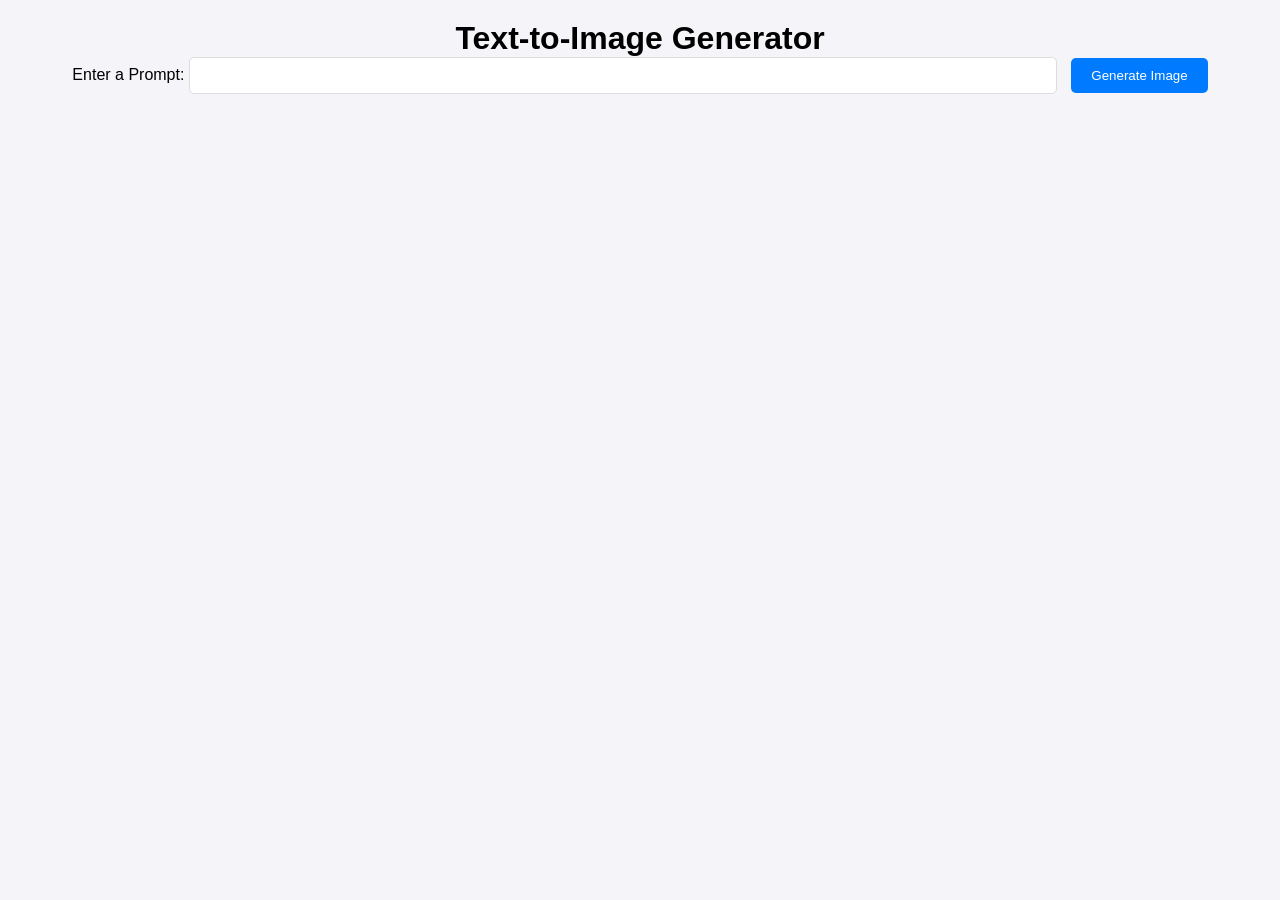
==== templates/index.html @ 59439775 "app added" ====
<!DOCTYPE html>
<html lang="en">
<head>
  <meta charset="UTF-8">
  <meta name="viewport" content="width=device-width, initial-scale=1.0">
  <title>Text-to-Image Generator</title>
  <link rel="stylesheet" href="/static/styles.css">
</head>
<body>
  <h1>Text-to-Image Generator</h1>
  <form id="prompt-form">
    <label for="prompt">Enter a Prompt:</label>
    <input type="text" id="prompt" name="prompt" required>
    <button type="submit">Generate Image</button>
  </form>

  <div id="image-container"></div>

  <script>
    document.getElementById('prompt-form').addEventListener('submit', async function (event) {
      event.preventDefault();
      const prompt = document.getElementById('prompt').value;
      const formData = new FormData();
      formData.append('prompt', prompt);

      const response = await fetch('/generate', {
        method: 'POST',
        body: formData
      });

      const result = await response.json();
      if (result.error) {
        alert(result.error);
      } else {
        document.getElementById('image-container').innerHTML = `
          <img src="${result.image_path}" alt="Generated Image">
        `;
      }
    });
  </script>
</body>
</html>
---- static/styles.css ----
/* Basic Reset */
* {
    margin: 0;
    padding: 0;
    box-sizing: border-box;
  }
  
  body {
    font-family: 'Arial', sans-serif;
    background-color: #f4f4f9;
    text-align: center;
    padding: 20px;
  }
  
  nav {
    background: #333;
    padding: 1em 0;
  }
  
  nav ul {
    list-style: none;
    display: flex;
    justify-content: center;
  }
  
  nav li {
    margin: 0 15px;
  }
  
  nav a {
    text-decoration: none;
    color: white;
    font-weight: bold;
  }
  
  .container {
    margin-top: 50px;
    width: 60%;
    margin: 50px auto;
    background: white;
    padding: 30px;
    border-radius: 8px;
    box-shadow: 0 5px 15px rgba(0, 0, 0, 0.1);
  }
  
  input[type="text"] {
    padding: 10px;
    width: 70%;
    margin-right: 10px;
    border-radius: 5px;
    border: 1px solid #ddd;
  }
  
  button {
    padding: 10px 20px;
    background-color: #007BFF;
    color: white;
    border: none;
    border-radius: 5px;
    cursor: pointer;
  }
  
  button:hover {
    background-color: #0056b3;
  }
  
  #result img {
    margin-top: 20px;
    max-width: 100%;
    border-radius: 10px;
  }
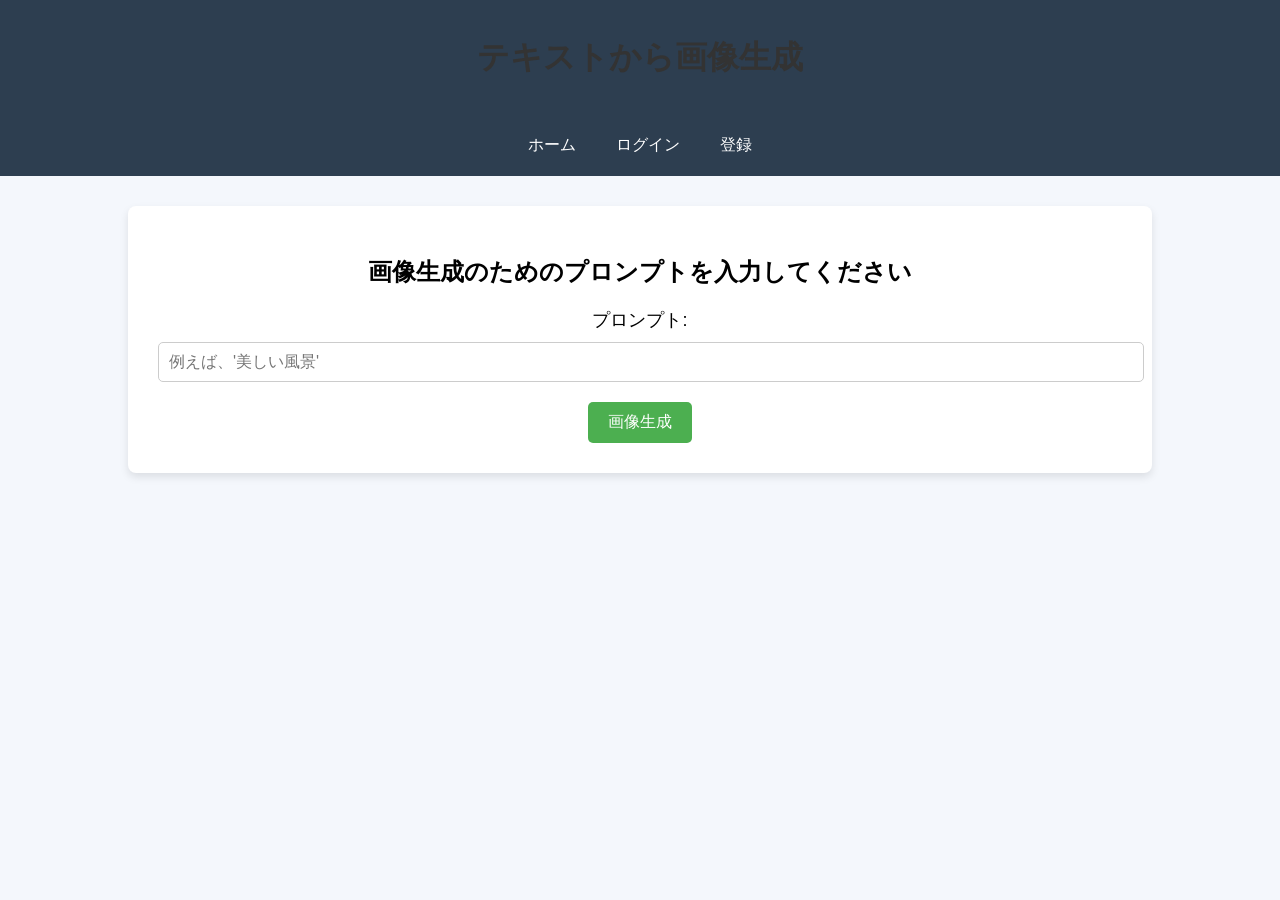
==== commit 5506657f: "UI edited" ====
--- a/templates/index.html
+++ b/templates/index.html
@@ -1,20 +1,133 @@
 <!DOCTYPE html>
-<html lang="en">
+<html lang="ja">
 <head>
   <meta charset="UTF-8">
   <meta name="viewport" content="width=device-width, initial-scale=1.0">
-  <title>Text-to-Image Generator</title>
-  <link rel="stylesheet" href="/static/styles.css">
+  <title>テキストから画像生成</title>
+  <style>
+    /* Basic styling for modern theme */
+    body {
+      font-family: 'Roboto', sans-serif;
+      background-color: #f4f7fc;
+      margin: 0;
+      padding: 0;
+    }
+
+    header {
+      background-color: #2d3e50;
+      color: white;
+      padding: 15px 30px;
+      text-align: center;
+    }
+
+    nav {
+      display: flex;
+      justify-content: center;
+      background-color: #2d3e50;
+      padding: 10px 0;
+    }
+
+    nav a {
+      color: white;
+      text-decoration: none;
+      padding: 10px 20px;
+      font-size: 16px;
+      transition: background-color 0.3s;
+    }
+
+    nav a:hover {
+      background-color: #4f5b69;
+      border-radius: 5px;
+    }
+
+    .container {
+      width: 80%;
+      margin: 30px auto;
+      text-align: center;
+    }
+
+    h1 {
+      font-size: 32px;
+      color: #333;
+      margin-bottom: 20px;
+    }
+
+    .form-container {
+      background-color: white;
+      padding: 30px;
+      border-radius: 8px;
+      box-shadow: 0 4px 8px rgba(0, 0, 0, 0.1);
+    }
+
+    label {
+      font-size: 18px;
+      margin-bottom: 10px;
+      display: block;
+    }
+
+    input[type="text"] {
+      width: 100%;
+      padding: 10px;
+      font-size: 16px;
+      border: 1px solid #ccc;
+      border-radius: 5px;
+      margin-bottom: 20px;
+    }
+
+    button {
+      background-color: #4CAF50;
+      color: white;
+      padding: 10px 20px;
+      font-size: 16px;
+      border: none;
+      border-radius: 5px;
+      cursor: pointer;
+    }
+
+    button:hover {
+      background-color: #45a049;
+    }
+
+    .image-container {
+      margin-top: 30px;
+      display: flex;
+      justify-content: center;
+    }
+
+    .image-container img {
+      max-width: 100%;
+      height: auto;
+      border-radius: 8px;
+      box-shadow: 0 4px 12px rgba(0, 0, 0, 0.1);
+    }
+  </style>
 </head>
 <body>
-  <h1>Text-to-Image Generator</h1>
-  <form id="prompt-form">
-    <label for="prompt">Enter a Prompt:</label>
-    <input type="text" id="prompt" name="prompt" required>
-    <button type="submit">Generate Image</button>
-  </form>
+  <!-- Navigation Bar -->
+  <header>
+    <h1>テキストから画像生成</h1>
+  </header>
 
-  <div id="image-container"></div>
+  <nav>
+    <a href="/">ホーム</a>
+    <a href="/login">ログイン</a>
+    <a href="/register">登録</a>
+  </nav>
+
+  <div class="container">
+    <!-- Main Content -->
+    <div class="form-container">
+      <h2>画像生成のためのプロンプトを入力してください</h2>
+      <form id="prompt-form">
+        <label for="prompt">プロンプト:</label>
+        <input type="text" id="prompt" name="prompt" required placeholder="例えば、'美しい風景'">
+        <button type="submit">画像生成</button>
+      </form>
+    </div>
+
+    <!-- Image Display -->
+    <div id="image-container" class="image-container"></div>
+  </div>
 
   <script>
     document.getElementById('prompt-form').addEventListener('submit', async function (event) {
@@ -33,7 +146,7 @@
         alert(result.error);
       } else {
         document.getElementById('image-container').innerHTML = `
-          <img src="${result.image_path}" alt="Generated Image">
+          <img src="${result.image_path}" alt="生成された画像">
         `;
       }
     });
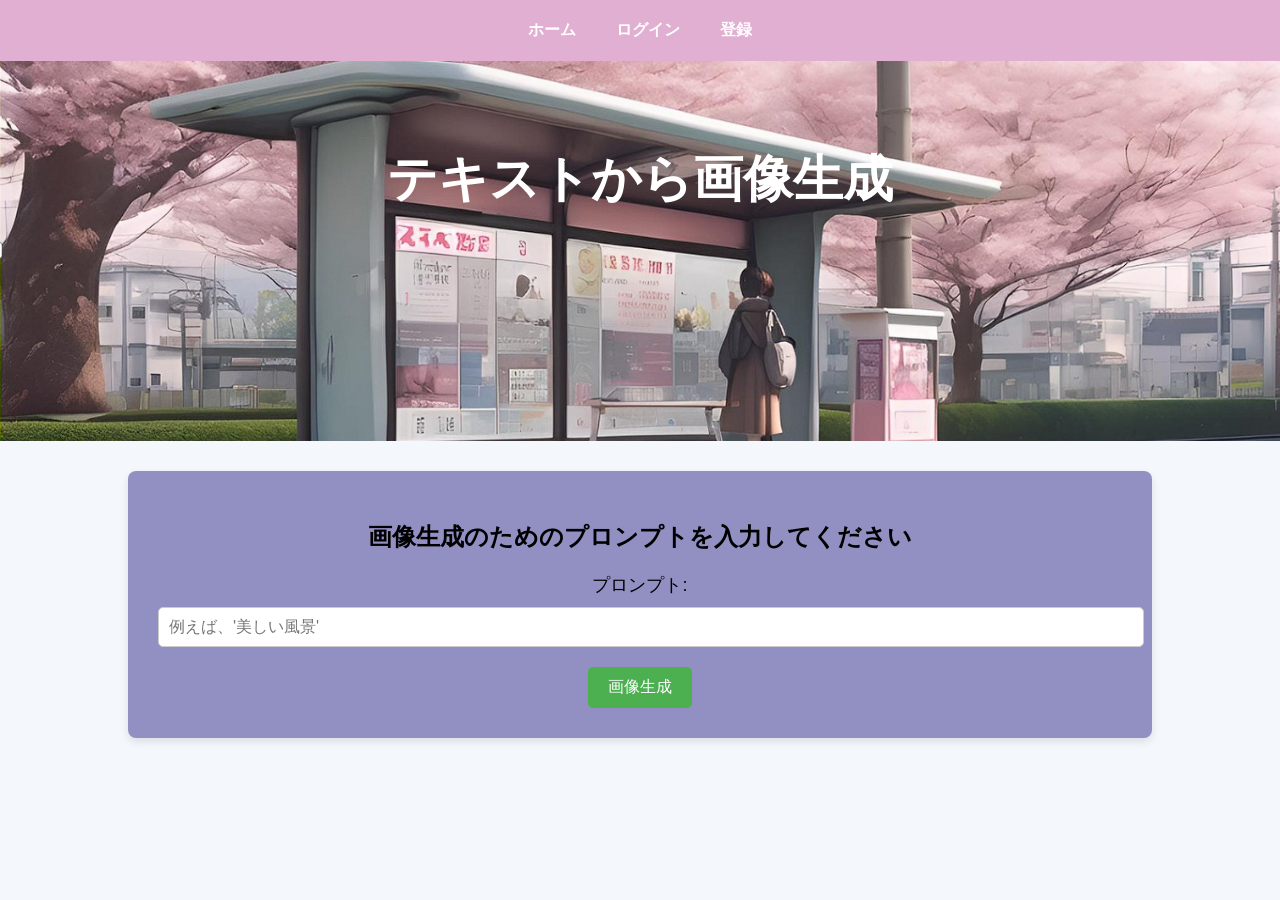
==== commit 5a8e6df3: "UI edited" ====
--- a/templates/index.html
+++ b/templates/index.html
@@ -13,17 +13,11 @@
       padding: 0;
     }
 
-    header {
-      background-color: #2d3e50;
-      color: white;
-      padding: 15px 30px;
-      text-align: center;
-    }
-
+    /* Navigation Bar */
     nav {
       display: flex;
       justify-content: center;
-      background-color: #2d3e50;
+      background-color: #E1AFD1;
       padding: 10px 0;
     }
 
@@ -32,12 +26,24 @@
       text-decoration: none;
       padding: 10px 20px;
       font-size: 16px;
+      font-weight: bolder;
       transition: background-color 0.3s;
     }
 
     nav a:hover {
-      background-color: #4f5b69;
+      background-color: #7469B6;
       border-radius: 5px;
+    }
+
+    /* Header Section */
+    header {
+      background-image: url(../static/title.png);
+      background-position: center;
+      background-size: cover;
+      color: white;
+      padding: 15px 30px;
+      text-align: center;
+      height: 350px;
     }
 
     .container {
@@ -47,13 +53,15 @@
     }
 
     h1 {
-      font-size: 32px;
-      color: #333;
+      font-family:Comic Sans MS, Comic Sans, cursive;
+      font-size: 50px;
+      color: white;
+      margin-top: 70px;
       margin-bottom: 20px;
     }
 
     .form-container {
-      background-color: white;
+      background-color: #9290C3;
       padding: 30px;
       border-radius: 8px;
       box-shadow: 0 4px 8px rgba(0, 0, 0, 0.1);
@@ -103,16 +111,18 @@
   </style>
 </head>
 <body>
+
   <!-- Navigation Bar -->
-  <header>
-    <h1>テキストから画像生成</h1>
-  </header>
-
   <nav>
     <a href="/">ホーム</a>
     <a href="/login">ログイン</a>
     <a href="/register">登録</a>
   </nav>
+
+  <!-- Header Section with Title -->
+  <header>
+    <h1>テキストから画像生成</h1>
+  </header>
 
   <div class="container">
     <!-- Main Content -->
